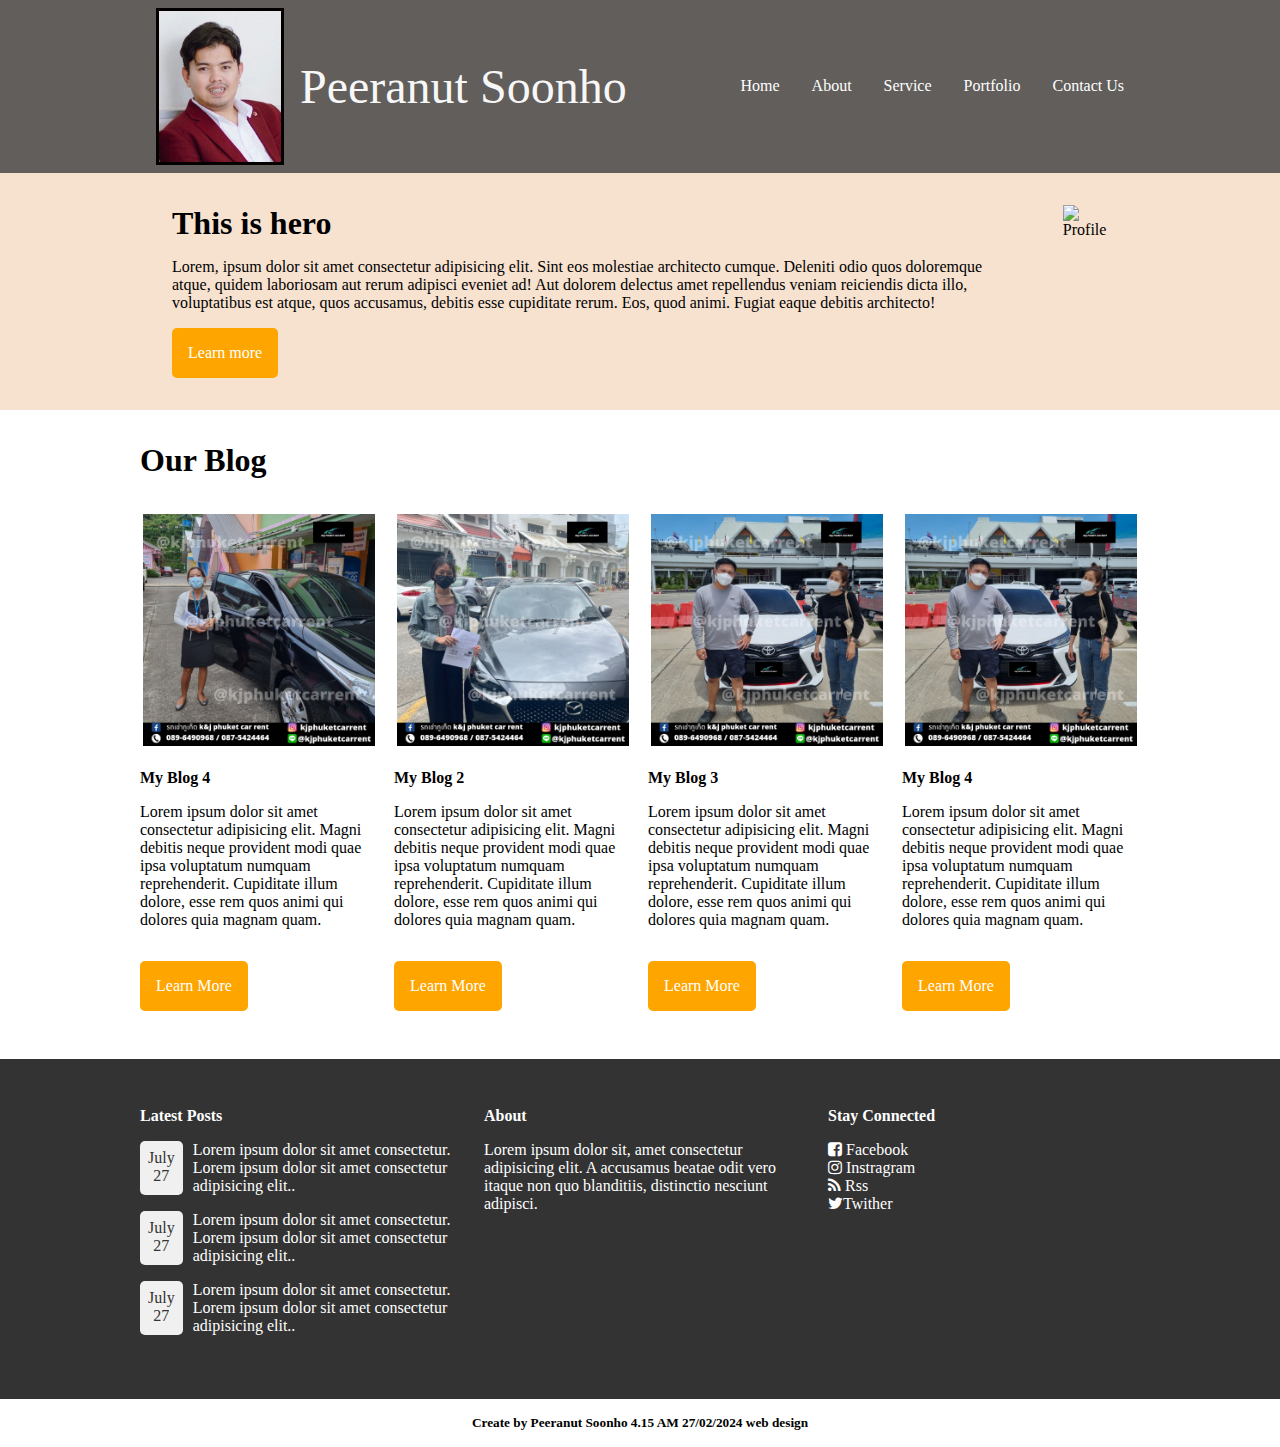
==== index.html @ 4d7f55ed "Profile" ====
<!DOCTYPE html>
<html lang="en">
<head>
    <meta charset="UTF-8">
    <meta name="viewport" content="width=device-width, initial-scale=1.0">
    <link rel="stylesheet" href="https://cdnjs.cloudflare.com/ajax/libs/font-awesome/4.7.0/css/font-awesome.min.css">
    <title>My Website</title>

    <link rel="stylesheet" href="css/style.css">
</head>
<body>
    <nav>
        <div class="container">
            <div class="nav-con">
                <div class="logo">
                    
                    <img src="img/PP.jpg" alt="Profile">
                    <a href="#"> Peeranut Soonho</a>
                </div>
                <ul class="menu">
                    <li><a href="#">Home</a></li>
                    <li><a href="#">About</a></li>
                    <li><a href="#">Service</a></li>
                    <li><a href="#">Portfolio</a></li>
                    <li><a href="#">Contact Us</a></li>
                    
                </ul>
            </div>
        </div>
    </nav>

    <section class="hero">
        <div class="container">
            <div class="hero-con">
                <div class="hero-info">
                    <h3>This is hero</h3>
                    <p>Lorem, ipsum dolor sit amet consectetur adipisicing elit. Sint eos molestiae architecto cumque. Deleniti odio quos doloremque atque, quidem laboriosam aut rerum adipisci eveniet ad! Aut dolorem delectus amet repellendus veniam reiciendis dicta illo, voluptatibus est atque, quos accusamus, debitis esse cupiditate rerum. Eos, quod animi. Fugiat eaque debitis architecto!
                    </p>
                    <a href="#" class="hero-btn">Learn more</a>
                </div>
                <div class="hero-img">
                    <img src="PP.jpg" alt="Profile">
                </div>
            </div>
        </div>
    </section>

    <section class="blog">
        <div class="container">
            <div class="blog-title">
                <h3>Our  Blog</h3>
            </div>
            <div class="blog-con">
                <div class="blog-item">
                    <img src="img/1.jpg" alt="">
                    <h4>My Blog 4</h4>
                    <p>Lorem ipsum dolor sit amet consectetur adipisicing elit. Magni debitis neque provident modi quae ipsa voluptatum numquam reprehenderit. Cupiditate illum dolore, esse rem quos animi qui dolores quia magnam quam.</p>
                    <a href="#" class="blog-btn">Learn More</a>
                </div>
                <div class="blog-item">
                    <img src="img/2.jpg" alt="">
                    <h4>My Blog 2</h4>
                    <p>Lorem ipsum dolor sit amet consectetur adipisicing elit. Magni debitis neque provident modi quae ipsa voluptatum numquam reprehenderit. Cupiditate illum dolore, esse rem quos animi qui dolores quia magnam quam.</p>
                    <a href="#" class="blog-btn">Learn More</a>
                </div>
                <div class="blog-item">
                    <img src="img/3.jpg" alt="">
                    <h4>My Blog 3</h4>
                    <p>Lorem ipsum dolor sit amet consectetur adipisicing elit. Magni debitis neque provident modi quae ipsa voluptatum numquam reprehenderit. Cupiditate illum dolore, esse rem quos animi qui dolores quia magnam quam.</p>
                    <a href="#" class="blog-btn">Learn More</a>
                </div>
                <div class="blog-item">
                    <img src="img/3.jpg" alt="">
                    <h4>My Blog 4</h4>
                    <p>Lorem ipsum dolor sit amet consectetur adipisicing elit. Magni debitis neque provident modi quae ipsa voluptatum numquam reprehenderit. Cupiditate illum dolore, esse rem quos animi qui dolores quia magnam quam.</p>
                    <a href="#" class="blog-btn">Learn More</a>
                </div>
                

            </div>
        </div>
    </section>

    <div class="footer-top">
        <div class="container">
            <div class="footer-top-con">
                <div class="footer-top-item">
                    <h4>Latest Posts</h4>
                    <div class="footer-top-item-con">
                        <div class="date">
                            July <br>
                            27                            
                        </div>
                        <div>
                            <div>Lorem ipsum dolor sit amet consectetur.</div>
                            <div >Lorem ipsum dolor sit amet consectetur adipisicing elit..</div>
                        </div>
                    </div>
                    <div class="footer-top-item-con">
                        <div class="date">
                            July <br>
                            27                            
                        </div>
                        <div >
                            <span>Lorem ipsum dolor sit amet consectetur.</span>
                            <span>Lorem ipsum dolor sit amet consectetur adipisicing elit..</span>
                        </div>
                    </div>
                    <div class="footer-top-item-con">
                        <div class="date">
                            July <br>
                            27                            
                        </div>
                        <div>
                            <span>Lorem ipsum dolor sit amet consectetur.</span>
                            <span>Lorem ipsum dolor sit amet consectetur adipisicing elit..</span>
                        </div>
                    </div>
                    

                </div>
                <div class="footer-top-item">
                    <h4>About</h4>
                    <p>Lorem ipsum dolor sit, amet consectetur adipisicing elit. A accusamus beatae odit vero itaque non quo blanditiis, distinctio nesciunt adipisci.</p>
                </div>
                
                <div class="footer-top-item">
                    <h4>Stay Connected</h4>
                    <p><i class="fa fa-facebook-square" aria-hidden="true"></i>  Facebook</p>
                    <p><i class="fa fa-instagram" aria-hidden="true"></i>  Instragram</p>
                    <p><i class="fa fa-rss" aria-hidden="true"></i> Rss</p>
                    <p><i class="fa fa-twitter" aria-hidden="true"></i>Twither</p>
                </div>
            
            </div>
        </div>
    </div>
    <div class="footer-bottom">
        <div class="container">            
                <h5>Create by Peeranut Soonho 4.15 AM 27/02/2024  web design</h5>            
        </div>

    </div>
</body>
</html>
---- css/style.css ----
* {                          /*set ทุกหน้าจอแสดงเป็นค่าเริ่มต้น*/
    margin: 0;
    padding: 0;
    box-sizing: border-box; 
}

.container {        /*หลักออกแบบหน้าเว็บ ปรับขนาดของหน้าจอเว็บ*/
    max-width: 1000px;
    margin: 0 auto;     /*auto ดันซ้ายขวาให้เท่ากัน*/
}

nav {
    padding: 0.5rem;               /*ระยะห่างระหว่างขอบของวัตถุ*/
    background-color: #615e5b;
}

.nav-con {
    display: flex;          /*set ให้ข้อความเรียงเป็นคอลัมไปข้างๆ*/
    justify-content: space-between;   /*จัดตำแหน่งให้ หัวข้อไปทางขวา  แกนแนวนอน*/
}
.logo{
    display: flex;
    align-items: center;

}
.logo img {

    border: 3px solid #050000;
    width: 8rem;
    margin: 0 1rem;
}

.logo a {           /*ขนาดตัว logo*/
    font-size: 3rem;
    color: #f7f7f7;
    text-decoration: none;  /*ลบ เส้นใต้*/
    
}


.menu {
    display: flex;
    list-style: none;    /*ลบ ไข่ปลา จุดๆ ออกจากmenu*/
    align-items: center;        /*จัดตำแหน่งให้ บนลงล่าง  แกนแนวตั้ง*/
}

.menu li {
    margin: 0 1rem;         /*ค่าแรก บนล่าง ค่าสอง ซ้ายขวา*/   
}

.menu li a {
    color: #fff;
    text-decoration: none;
}


.hero {
    background-color: #f7e2d0;
}


.hero-con {
    display: flex;          /*เปลี่ยนแกน*/    
    
}
.hero-img img {
    width: 100%;
    padding: 2rem;
}
.hero-info {
    width: 100%;
    padding: 2rem;
}
.hero-info h3 {
    font-size: 2rem;
}
.hero-info p {
    margin: 1rem 0;             /*ระยะห่างขอบ บนล่าง1 ซ้ายขวา 0*/
}
.hero-info .hero-btn {
    display: inline-block;      /*กำหนดเป็นปุ่มกด*/
    background-color: orange;   /*สีปุ่มกด*/
    color: #fff;            /*สีตัวหนังสือ*/    
    padding: 1rem;          /*ขนาดระยะห่างจากขอบของวัตถุ*/
    text-decoration: none;  /*ลบเส้นใต้*/
    border-radius: 5px;     /*ทำขอบให้ มน*/
}




.blog-title h3 {
    font-size: 2rem;
    margin: 2rem 0;
}


.blog-con {
    display: grid;              /*เรียงรูปภาพ บนลงล่างแบบ instragram */
    grid-template-columns: 1fr 1fr 1fr 1fr;         /* จัดเรียง คอลัม แนวนอน จะกี่คอลัมเลือกเอา*/  /*1fr แทน 1 คอลัม*/
    column-gap: 1rem;         /*ระยะห่างระหว่างคอลัม*/
    
}
.blog-item img {
    width: 100%;
    padding: 0.2rem;
  

}
.blog-item .blog-btn {
    display: inline-block;      /*กำหนดเป็นปุ่มกด*/
    background-color: orange;   /*สีปุ่มกด*/
    color: #fff;            /*สีตัวหนังสือ*/    
    padding: 1rem;          /*ขนาดระยะห่างจากขอบของวัตถุ*/
    text-decoration: none;  /*ลบเส้นใต้*/
    border-radius: 5px;     /*ทำขอบให้ มน*/

}
.blog-item h4 {
    margin: 1rem 0;

}
.blog-item p {
    margin: 1rem 0;

}
.blog-item a {
    font-size: 1rem;
    margin: 1rem 0;
}





.footer-top {
    margin-top: 2rem;
    padding: 3rem;
    background-color: #333;
    color: #fff;
}

.footer-top-con {
    display: grid;
    grid-template-columns: 1fr 1fr 1fr;
    column-gap: 2rem;
}

.footer-top-item-con {
    display: flex;
    margin: 1rem 0;             /*ระยะห่่างบนล่าง*/
}

.footer-top-item-con .date {
    background-color: #f0f0f0;
    color: #333;
    padding: 0.5rem;
    border-radius: 5px;
    text-align: center;
    margin-right: 10px;
}

.footer-top-item:nth-last-child(2) h4{              /*เป็นการเข้าถึงคอลัมที่สอง ภายใต้การใช้งาน class เดียวกัน*/
    margin-bottom: 1rem;
}


.footer-top-item:nth-last-child(1) h4{              /*เป็นการเข้าถึงคอลัมที่สอง ภายใต้การใช้งาน class เดียวกัน*/
    margin-bottom: 1rem;
}





.footer-bottom {
    background-color: #fff;
    padding: 1rem;
    text-align: center;
}
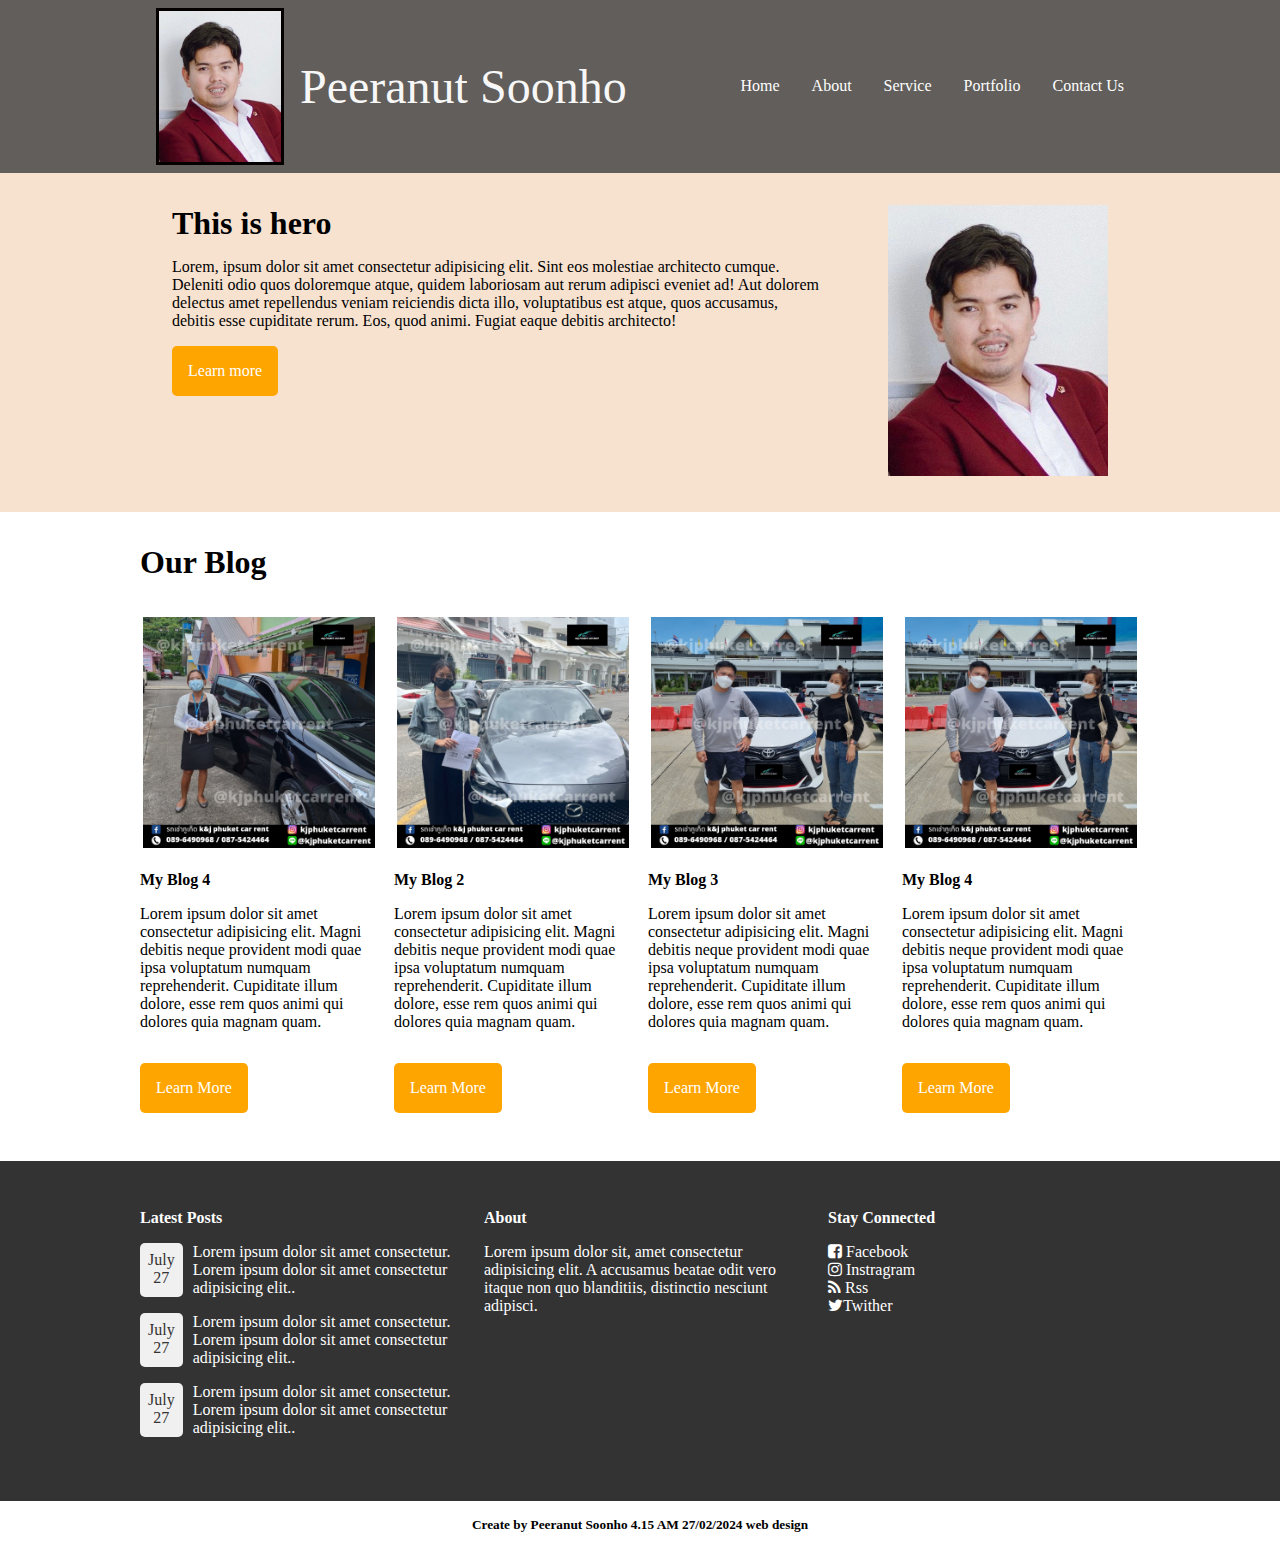
==== commit adbe4f61: "update" ====
--- a/index.html
+++ b/index.html
@@ -39,7 +39,7 @@
                     <a href="#" class="hero-btn">Learn more</a>
                 </div>
                 <div class="hero-img">
-                    <img src="PP.jpg" alt="Profile">
+                    <img src="img/PP.jpg" alt="Profile">
                 </div>
             </div>
         </div>
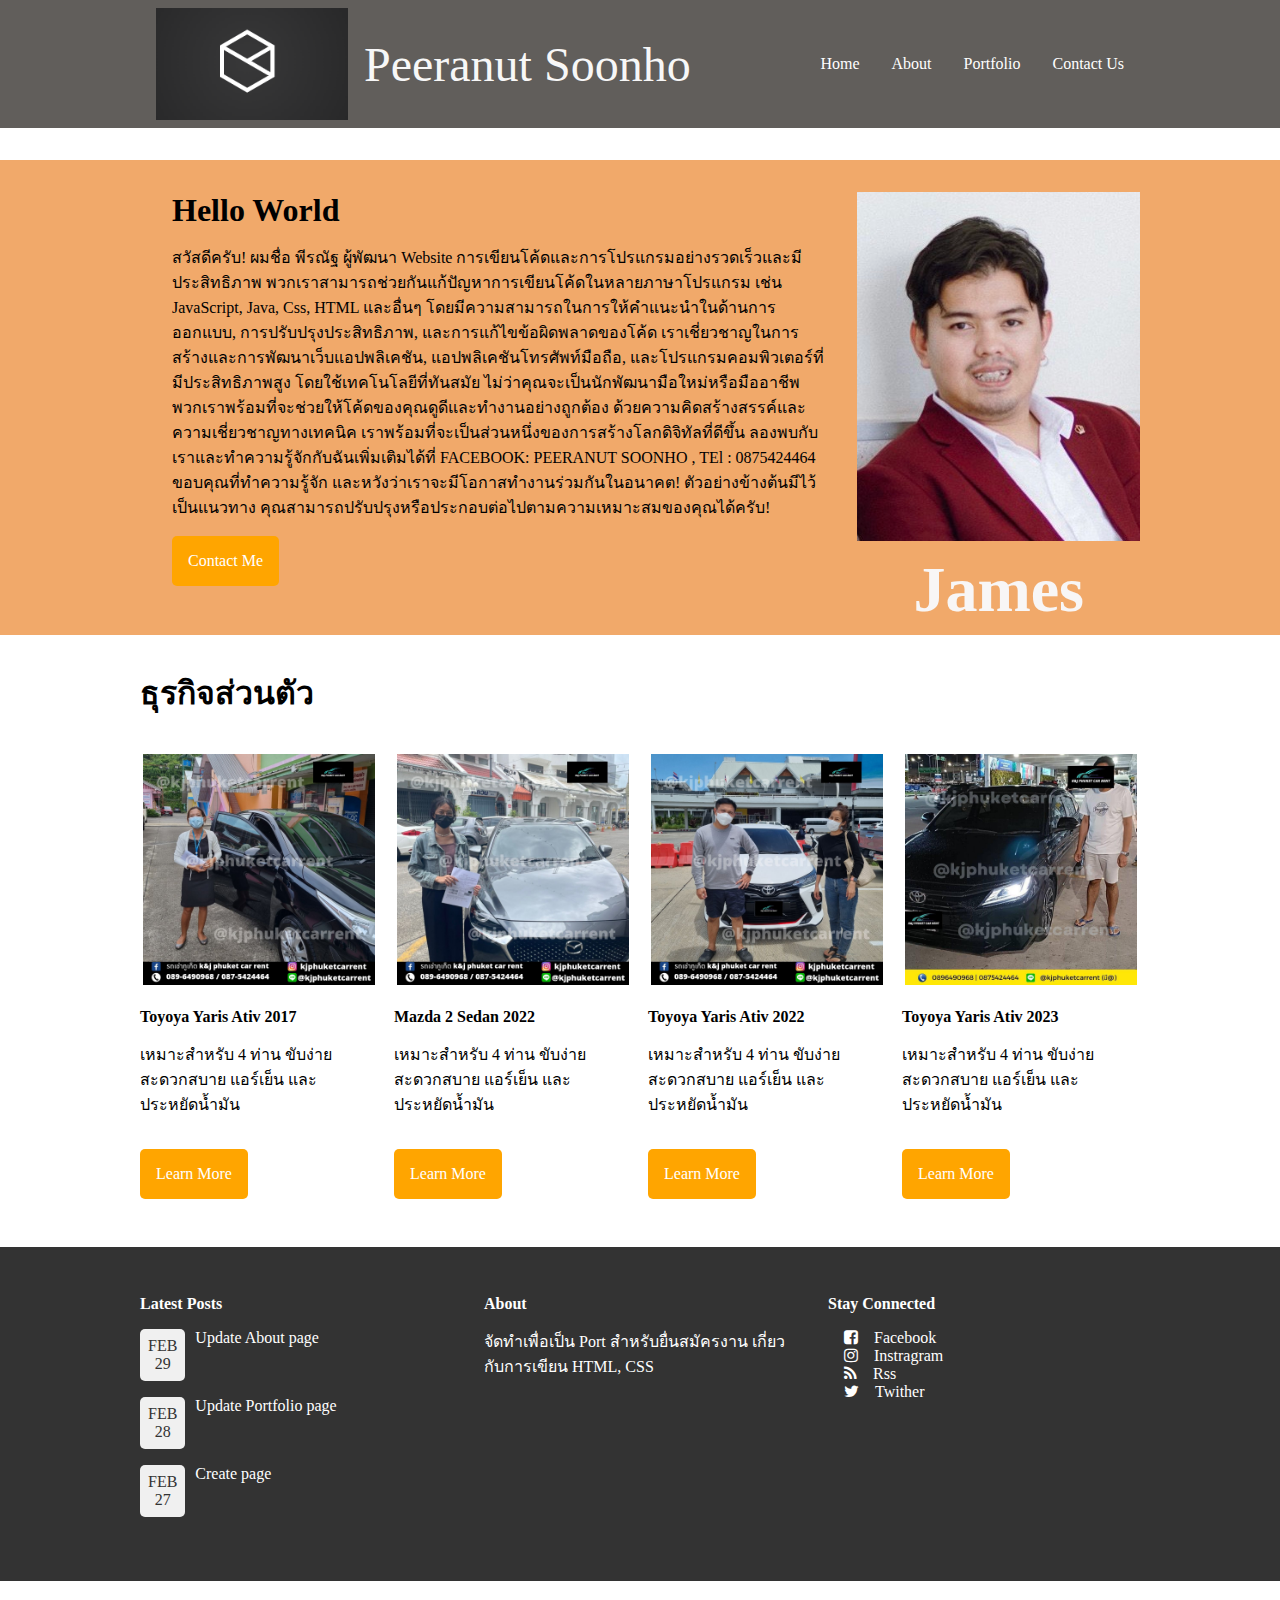
==== commit 89802980: "update aboutandcontact" ====
--- a/index.html
+++ b/index.html
@@ -14,15 +14,14 @@
             <div class="nav-con">
                 <div class="logo">
                     
-                    <img src="img/PP.jpg" alt="Profile">
-                    <a href="#"> Peeranut Soonho</a>
+                    <img src="img/logo2.PNG" alt="Profile">
+                    <a href="index.html"> Peeranut Soonho</a>
                 </div>
                 <ul class="menu">
-                    <li><a href="#">Home</a></li>
-                    <li><a href="#">About</a></li>
-                    <li><a href="#">Service</a></li>
-                    <li><a href="#">Portfolio</a></li>
-                    <li><a href="#">Contact Us</a></li>
+                    <li><a href="index.html">Home</a></li>
+                    <li><a href="about.html">About</a></li>
+                    <li><a href="Portfolio.html">Portfolio</a></li>
+                    <li><a href="contact.html">Contact Us</a></li>
                     
                 </ul>
             </div>
@@ -33,13 +32,21 @@
         <div class="container">
             <div class="hero-con">
                 <div class="hero-info">
-                    <h3>This is hero</h3>
-                    <p>Lorem, ipsum dolor sit amet consectetur adipisicing elit. Sint eos molestiae architecto cumque. Deleniti odio quos doloremque atque, quidem laboriosam aut rerum adipisci eveniet ad! Aut dolorem delectus amet repellendus veniam reiciendis dicta illo, voluptatibus est atque, quos accusamus, debitis esse cupiditate rerum. Eos, quod animi. Fugiat eaque debitis architecto!
-                    </p>
-                    <a href="#" class="hero-btn">Learn more</a>
+                    <h3>Hello World</h3>
+                    <p>สวัสดีครับ! ผมชื่อ พีรณัฐ ผู้พัฒนา Website การเขียนโค้ดและการโปรแกรมอย่างรวดเร็วและมีประสิทธิภาพ พวกเราสามารถช่วยกันแก้ปัญหาการเขียนโค้ดในหลายภาษาโปรแกรม เช่น  JavaScript, Java, Css, HTML และอื่นๆ โดยมีความสามารถในการให้คำแนะนำในด้านการออกแบบ, การปรับปรุงประสิทธิภาพ, และการแก้ไขข้อผิดพลาดของโค้ด
+                        
+                        เราเชี่ยวชาญในการสร้างและการพัฒนาเว็บแอปพลิเคชัน, แอปพลิเคชันโทรศัพท์มือถือ, และโปรแกรมคอมพิวเตอร์ที่มีประสิทธิภาพสูง โดยใช้เทคโนโลยีที่ทันสมัย
+                        
+                        ไม่ว่าคุณจะเป็นนักพัฒนามือใหม่หรือมืออาชีพ พวกเราพร้อมที่จะช่วยให้โค้ดของคุณดูดีและทำงานอย่างถูกต้อง ด้วยความคิดสร้างสรรค์และความเชี่ยวชาญทางเทคนิค เราพร้อมที่จะเป็นส่วนหนึ่งของการสร้างโลกดิจิทัลที่ดีขึ้น
+                        
+                        ลองพบกับเราและทำความรู้จักกับฉันเพิ่มเติมได้ที่ FACEBOOK: PEERANUT SOONHO , TEl : 0875424464 ขอบคุณที่ทำความรู้จัก และหวังว่าเราจะมีโอกาสทำงานร่วมกันในอนาคต!
+                        
+                        ตัวอย่างข้างต้นมีไว้เป็นแนวทาง คุณสามารถปรับปรุงหรือประกอบต่อไปตามความเหมาะสมของคุณได้ครับ!</p>
+                    <a href="https://www.facebook.com/peeranut.soonho/" class="hero-btn">Contact Me</a>
                 </div>
                 <div class="hero-img">
                     <img src="img/PP.jpg" alt="Profile">
+                    <h1>James</h1>
                 </div>
             </div>
         </div>
@@ -48,32 +55,32 @@
     <section class="blog">
         <div class="container">
             <div class="blog-title">
-                <h3>Our  Blog</h3>
+                <h3>ธุรกิจส่วนตัว</h3>
             </div>
             <div class="blog-con">
                 <div class="blog-item">
                     <img src="img/1.jpg" alt="">
-                    <h4>My Blog 4</h4>
-                    <p>Lorem ipsum dolor sit amet consectetur adipisicing elit. Magni debitis neque provident modi quae ipsa voluptatum numquam reprehenderit. Cupiditate illum dolore, esse rem quos animi qui dolores quia magnam quam.</p>
-                    <a href="#" class="blog-btn">Learn More</a>
+                    <h4>Toyoya Yaris Ativ 2017</h4>
+                    <p>เหมาะสำหรับ 4 ท่าน ขับง่าย สะดวกสบาย แอร์เย็น และ ประหยัดน้ำมัน </p>
+                    <a href="https://www.facebook.com/kjphuketcarrent" class="blog-btn">Learn More</a>
                 </div>
                 <div class="blog-item">
                     <img src="img/2.jpg" alt="">
-                    <h4>My Blog 2</h4>
-                    <p>Lorem ipsum dolor sit amet consectetur adipisicing elit. Magni debitis neque provident modi quae ipsa voluptatum numquam reprehenderit. Cupiditate illum dolore, esse rem quos animi qui dolores quia magnam quam.</p>
-                    <a href="#" class="blog-btn">Learn More</a>
+                    <h4>Mazda 2 Sedan 2022</h4>
+                    <p>เหมาะสำหรับ 4 ท่าน ขับง่าย สะดวกสบาย แอร์เย็น และ ประหยัดน้ำมัน </p>
+                    <a href="https://www.facebook.com/kjphuketcarrent" class="blog-btn">Learn More</a>
                 </div>
                 <div class="blog-item">
                     <img src="img/3.jpg" alt="">
-                    <h4>My Blog 3</h4>
-                    <p>Lorem ipsum dolor sit amet consectetur adipisicing elit. Magni debitis neque provident modi quae ipsa voluptatum numquam reprehenderit. Cupiditate illum dolore, esse rem quos animi qui dolores quia magnam quam.</p>
-                    <a href="#" class="blog-btn">Learn More</a>
+                    <h4>Toyoya Yaris Ativ 2022</h4>
+                    <p>เหมาะสำหรับ 4 ท่าน ขับง่าย สะดวกสบาย แอร์เย็น และ ประหยัดน้ำมัน </p>
+                <a href="https://www.facebook.com/kjphuketcarrent" class="blog-btn">Learn More</a>
                 </div>
                 <div class="blog-item">
-                    <img src="img/3.jpg" alt="">
-                    <h4>My Blog 4</h4>
-                    <p>Lorem ipsum dolor sit amet consectetur adipisicing elit. Magni debitis neque provident modi quae ipsa voluptatum numquam reprehenderit. Cupiditate illum dolore, esse rem quos animi qui dolores quia magnam quam.</p>
-                    <a href="#" class="blog-btn">Learn More</a>
+                    <img src="img/4.jpg" alt="">
+                    <h4>Toyoya Yaris Ativ 2023</h4>
+                    <p>เหมาะสำหรับ 4 ท่าน ขับง่าย สะดวกสบาย แอร์เย็น และ ประหยัดน้ำมัน </p>
+                <a href="https://www.facebook.com/kjphuketcarrent" class="blog-btn">Learn More</a>
                 </div>
                 
 
@@ -88,32 +95,30 @@
                     <h4>Latest Posts</h4>
                     <div class="footer-top-item-con">
                         <div class="date">
-                            July <br>
-                            27                            
+                            FEB <br>
+                            29                            
                         </div>
                         <div>
-                            <div>Lorem ipsum dolor sit amet consectetur.</div>
-                            <div >Lorem ipsum dolor sit amet consectetur adipisicing elit..</div>
+                            <div>Update About page</div>
+                            
                         </div>
                     </div>
                     <div class="footer-top-item-con">
                         <div class="date">
-                            July <br>
-                            27                            
+                            FEB <br>
+                            28                            
                         </div>
                         <div >
-                            <span>Lorem ipsum dolor sit amet consectetur.</span>
-                            <span>Lorem ipsum dolor sit amet consectetur adipisicing elit..</span>
+                            <div>Update Portfolio page</div>
                         </div>
                     </div>
                     <div class="footer-top-item-con">
                         <div class="date">
-                            July <br>
+                            FEB <br>
                             27                            
                         </div>
                         <div>
-                            <span>Lorem ipsum dolor sit amet consectetur.</span>
-                            <span>Lorem ipsum dolor sit amet consectetur adipisicing elit..</span>
+                            <div>Create page</div>
                         </div>
                     </div>
                     
@@ -121,15 +126,15 @@
                 </div>
                 <div class="footer-top-item">
                     <h4>About</h4>
-                    <p>Lorem ipsum dolor sit, amet consectetur adipisicing elit. A accusamus beatae odit vero itaque non quo blanditiis, distinctio nesciunt adipisci.</p>
+                    <p>จัดทำเพื่อเป็น  Port สำหรับยื่นสมัครงาน เกี่ยวกับการเขียน HTML, CSS</p>    
                 </div>
                 
                 <div class="footer-top-item">
                     <h4>Stay Connected</h4>
-                    <p><i class="fa fa-facebook-square" aria-hidden="true"></i>  Facebook</p>
-                    <p><i class="fa fa-instagram" aria-hidden="true"></i>  Instragram</p>
-                    <p><i class="fa fa-rss" aria-hidden="true"></i> Rss</p>
-                    <p><i class="fa fa-twitter" aria-hidden="true"></i>Twither</p>
+                    <a href="https://www.facebook.com/peeranut.soonho/"><i class="fa fa-facebook-square" aria-hidden="true"></i>  Facebook</a>
+                    <a href="https://www.facebook.com/peeranut.soonho/"><i class="fa fa-instagram" aria-hidden="true"></i>  Instragram</a>
+                    <a href="https://www.facebook.com/peeranut.soonho/"><i class="fa fa-rss" aria-hidden="true"></i> Rss</a>
+                    <a href="https://www.facebook.com/peeranut.soonho/"><i class="fa fa-twitter" aria-hidden="true"></i>Twither</a>
                 </div>
             
             </div>
--- a/css/style.css
+++ b/css/style.css
@@ -25,8 +25,7 @@
 }
 .logo img {
 
-    border: 3px solid #050000;
-    width: 8rem;
+    width: 12rem;
     margin: 0 1rem;
 }
 
@@ -55,7 +54,8 @@
 
 
 .hero {
-    background-color: #f7e2d0;
+    background-color: #f1a96a;
+    margin-top: 2rem;
 }
 
 
@@ -65,12 +65,19 @@
 }
 .hero-img img {
     width: 100%;
-    padding: 2rem;
+    margin-top: 2rem;
+}
+
+.hero-img h1 {
+    font-size: 4rem;
+    margin: 0.5rem 3.5rem;
+    color: #f8f6f6;
 }
 .hero-info {
     width: 100%;
     padding: 2rem;
 }
+
 .hero-info h3 {
     font-size: 2rem;
 }
@@ -107,6 +114,10 @@
   
 
 }
+.blog-vedio video {
+    width: "200";
+    
+}
 .blog-item .blog-btn {
     display: inline-block;      /*กำหนดเป็นปุ่มกด*/
     background-color: orange;   /*สีปุ่มกด*/
@@ -130,7 +141,9 @@
 }
 
 
-
+.blog-title h2 {
+    margin-bottom: 2rem;
+}
 
 
 .footer-top {
@@ -170,7 +183,17 @@
 }
 
 
-
+.footer-top-item a {
+    color: #fff;
+    text-decoration: none;
+    display: flex;
+    
+}
+.footer-top-item i {
+    color: #fff;
+    margin: 0 1rem;
+    
+}
 
 
 .footer-bottom {
@@ -179,3 +202,129 @@
     text-align: center;
 }
     
+.port {
+    margin-top: 0.3rem;
+    padding: 3rem;
+    background-color: #424240;
+    color: #fff;
+}
+.port-title h1{
+    text-align: center;
+    font-size: 4rem;
+    color: #f0f0f0;
+}
+.port-con {
+    display: grid;
+    grid-template-columns: 1fr 1fr;
+}
+.port-item img{
+    
+    border: 2px solid #050000;
+    width: 13rem;
+    margin: 0 8rem;
+    
+
+}
+.port-item {
+    background-color: #fff;
+    padding: 2rem;
+    color: #100ea1;
+}
+.port-item:nth-last-child(2){
+    background-color: rgb(51, 81, 165);
+
+}
+.port-item-info h1{
+    font-size: 0.8rem;
+    margin-bottom: 1rem;
+    color: #615e5b;
+
+}
+.port-item-info h2{
+    font-size: 1rem;
+    margin-top: 0.2rem;
+    margin-bottom: 1rem;
+    color: #615e5b;
+
+}
+.port-item-info h3{
+    font-size: 1.1rem;
+   
+    margin-top: 1rem
+
+}
+.port-item-info h4{
+    font-size: 3rem;
+    margin-bottom: 1rem;
+    color: #133766;
+
+}
+
+.port-item-info h5{
+    font-size: 2rem;
+    margin-bottom: 1.5rem;
+    color: #3f8cd4;
+
+}
+
+.port-item-info h6{
+    font-size: 1.3rem;
+    margin-top: 1rem;
+    margin-bottom: 0.5rem;
+    color: #3f8cd4;
+}
+.port-title-btn {
+    display: inline-block;      /*กำหนดเป็นปุ่มกด*/
+    background-color: rgb(5, 5, 5);   /*สีปุ่มกด*/
+    color: #fff;            /*สีตัวหนังสือ*/    
+    padding: 1rem;          /*ขนาดระยะห่างจากขอบของวัตถุ*/
+    align-items: center;
+    border-radius: 10px;     
+}
+.port-title {
+    text-align: center;
+    margin-bottom: 2.5rem;
+}
+.port-item-skill{
+    display: flex;
+    margin: 2rem 2rem;
+}
+.port-item-skill-con {
+    background-color: rgb(51, 81, 165);
+    color: #fcfcfc;
+    padding: 0.5rem;
+    border-radius: 5px;
+    text-align: center;
+    margin-right: 10px;
+}
+
+
+.port-item-skill-con i {
+    margin-bottom: 2rem;
+    
+}
+.port-item-skill-text span {
+    color: #fff;
+}
+.port-item-info h1{
+    color: #fff;
+    margin: 2rem 3rem;
+}
+
+.port-item h1 {
+    color: #fff;
+    margin: 2rem 1.8rem;
+}
+.port-item-skill-mud {
+    color: #fff;
+    display: grid;
+    column-gap: 10rem;
+    margin: 0.1rem  0.4rem
+}
+.port-item-skill-text2 span {
+    color: #fcfcfc;
+    display: grid;
+    margin: 0 1rem;
+    font-size: 0.9rem;
+
+}